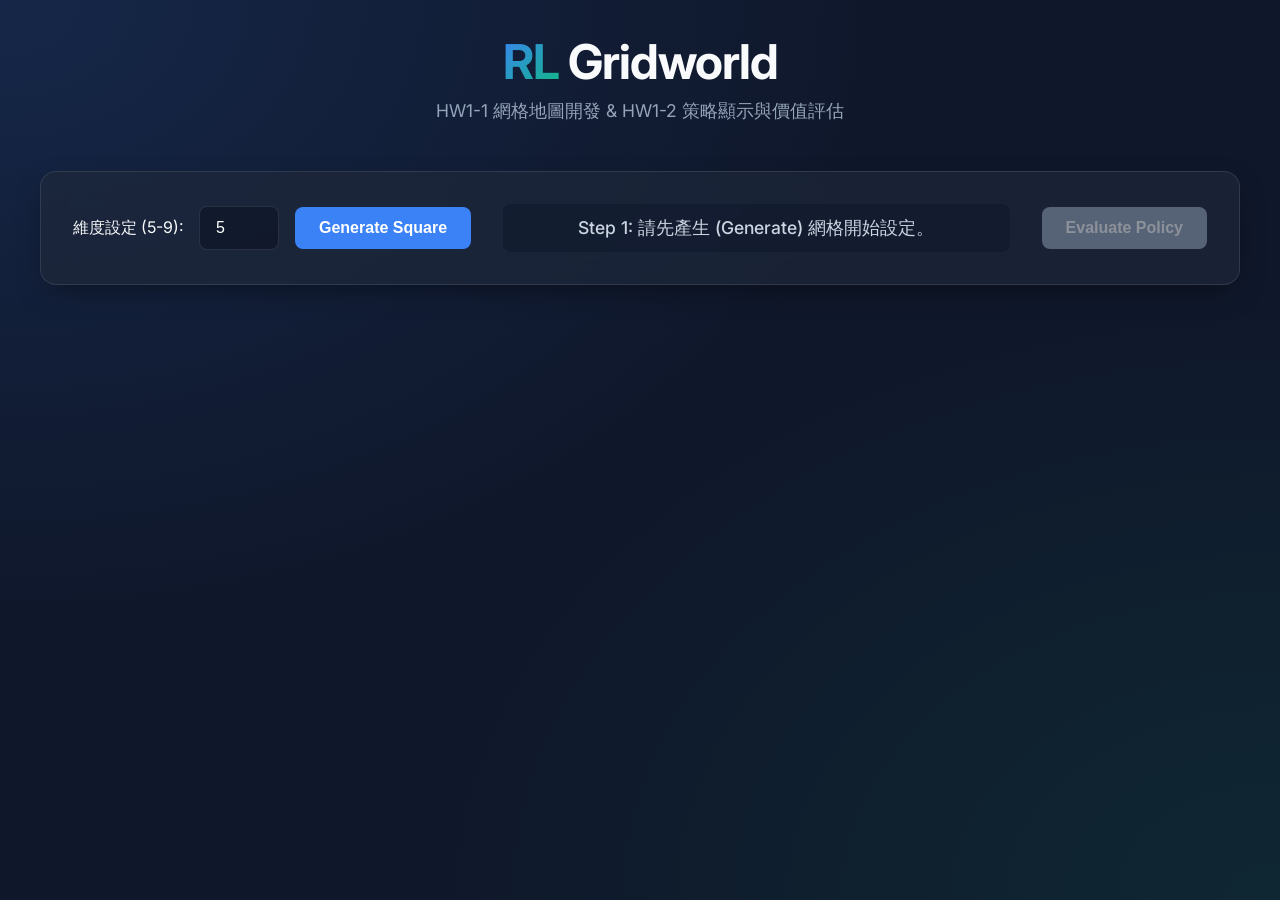
==== index.html @ 70021faa "chore: migrate from Flask backend to pure JS frontend static site for GitHub Pages" ====
<!DOCTYPE html>
<html lang="zh-Hant">
<head>
    <meta charset="UTF-8">
    <meta name="viewport" content="width=device-width, initial-scale=1.0">
    <title>RL Gridworld - HW1</title>
    <link href="https://fonts.googleapis.com/css2?family=Inter:wght@300;400;500;600;700&display=swap" rel="stylesheet">
    <!-- 改用相對路徑，讓 GitHub Pages 可以讀取 -->
    <link rel="stylesheet" href="static/css/style.css">
</head>
<body>
    <div class="app-container">
        <!-- Header Section -->
        <header>
            <h1><span class="highlight">RL</span> Gridworld</h1>
            <p>HW1-1 網格地圖開發 & HW1-2 策略顯示與價值評估</p>
        </header>

        <!-- Main Application Area -->
        <main>
            <!-- Control Panel -->
            <section class="controls glass-panel">
                <div class="input-group">
                    <label for="grid-size">維度設定 (5-9):</label>
                    <input type="number" id="grid-size" min="5" max="9" value="5">
                    <button id="btn-generate" class="btn primary">Generate Square</button>
                </div>
                
                <div class="status-box">
                    <p id="status-text">Step 1: 請先產生 (Generate) 網格開始設定。</p>
                </div>
                
                <button id="btn-evaluate" class="btn success disabled" disabled>Evaluate Policy</button>
            </section>

            <!-- Grid Setup Section -->
            <section class="grid-section" id="setup-section" style="display: none;">
                <h2 id="grid-title">5 x 5 Square Setup:</h2>
                <div class="grid-container" id="main-grid">
                    <!-- JavaScript will inject grid cells here -->
                </div>
            </section>
            
            <!-- Analysis Results Section -->
            <section class="results-section" id="results-section" style="display: none;">
                <div class="result-card glass-panel">
                    <h3>Value Matrix <span class="subtitle">V(s)</span></h3>
                    <div class="grid-container" id="value-grid"></div>
                </div>
                <div class="result-card glass-panel">
                    <h3>Policy Matrix <span class="subtitle">Random</span></h3>
                    <div class="grid-container" id="policy-grid"></div>
                </div>
            </section>
        </main>
    </div>

    <!-- 改用相對路徑，讓 GitHub Pages 可以讀取 -->
    <script src="static/js/main.js"></script>
</body>
</html>
---- static/css/style.css ----
/* Modern Dark Glassmorphism Theme */
:root {
    --bg-color: #0f172a;
    --panel-bg: rgba(30, 41, 59, 0.7);
    --border-color: rgba(255, 255, 255, 0.1);
    --text-primary: #f8fafc;
    --text-secondary: #94a3b8;
    --accent: #3b82f6;
    --accent-hover: #2563eb;
    --success: #10b981;
    --danger: #ef4444;
    --obstacle: #4b5563;
    --cell-bg: #1e293b;
    --cell-hover: #334155;
    --grid-line: #3b82f6;
}

* {
    box-sizing: border-box;
    margin: 0;
    padding: 0;
}

body {
    font-family: 'Inter', sans-serif;
    color: var(--text-primary);
    background-color: var(--bg-color);
    background-image: 
        radial-gradient(at 0% 0%, rgba(59, 130, 246, 0.15) 0px, transparent 50%),
        radial-gradient(at 100% 100%, rgba(16, 185, 129, 0.1) 0px, transparent 50%);
    min-height: 100vh;
    display: flex;
    justify-content: center;
    padding: 2rem;
}

.app-container {
    width: 100%;
    max-width: 1200px;
}

header {
    text-align: center;
    margin-bottom: 3rem;
    animation: fadeInDown 0.8s ease-out;
}

h1 {
    font-size: 3rem;
    font-weight: 700;
    letter-spacing: -1px;
    margin-bottom: 0.5rem;
}

.highlight {
    background: linear-gradient(135deg, var(--accent), var(--success));
    -webkit-background-clip: text;
    -webkit-text-fill-color: transparent;
}

header p {
    color: var(--text-secondary);
    font-size: 1.1rem;
}

.glass-panel {
    background: var(--panel-bg);
    border: 1px solid var(--border-color);
    border-radius: 16px;
    backdrop-filter: blur(12px);
    -webkit-backdrop-filter: blur(12px);
    box-shadow: 0 10px 30px -10px rgba(0, 0, 0, 0.5);
    padding: 2rem;
}

.controls {
    display: flex;
    flex-wrap: wrap;
    gap: 2rem;
    align-items: center;
    justify-content: space-between;
    margin-bottom: 3rem;
    animation: fadeInUp 0.8s ease-out;
}

.input-group {
    display: flex;
    align-items: center;
    gap: 1rem;
}

input[type="number"] {
    background: rgba(15, 23, 42, 0.8);
    border: 1px solid var(--border-color);
    color: white;
    padding: 0.75rem 1rem;
    border-radius: 8px;
    font-size: 1rem;
    width: 80px;
    outline: none;
    transition: border-color 0.3s;
}

input[type="number"]:focus {
    border-color: var(--accent);
}

.btn {
    padding: 0.75rem 1.5rem;
    border: none;
    border-radius: 8px;
    font-size: 1rem;
    font-weight: 600;
    cursor: pointer;
    transition: all 0.3s;
}

.btn.primary {
    background-color: var(--accent);
    color: white;
}

.btn.primary:hover {
    background-color: var(--accent-hover);
    transform: translateY(-2px);
    box-shadow: 0 4px 12px rgba(59, 130, 246, 0.4);
}

.btn.success {
    background-color: var(--success);
    color: white;
}

.btn.success:not(.disabled):hover {
    background-color: #059669;
    transform: translateY(-2px);
    box-shadow: 0 4px 12px rgba(16, 185, 129, 0.4);
}

.btn.disabled {
    opacity: 0.5;
    cursor: not-allowed;
    background-color: var(--text-secondary);
}

.status-box {
    flex-grow: 1;
    text-align: center;
    font-size: 1.1rem;
    font-weight: 500;
    background: rgba(15, 23, 42, 0.5);
    padding: 0.75rem 1.5rem;
    border-radius: 8px;
    color: #cbd5e1;
    transition: all 0.3s ease;
}

/* Grid Layouts */
.grid-section {
    display: flex;
    flex-direction: column;
    align-items: center;
    margin-bottom: 3rem;
    animation: fadeInUp 0.5s ease-out;
}

.grid-section h2 {
    margin-bottom: 1.5rem;
    color: var(--text-primary);
    font-weight: 600;
}

.grid-container {
    display: grid;
    gap: 4px;
    background-color: var(--grid-line);
    padding: 4px;
    border-radius: 12px;
    box-shadow: 0 8px 24px rgba(0, 0, 0, 0.3);
}

.cell {
    background-color: var(--cell-bg);
    width: 60px;
    height: 60px;
    display: flex;
    align-items: center;
    justify-content: center;
    font-size: 1.2rem;
    font-weight: 600;
    cursor: pointer;
    transition: background-color 0.2s, transform 0.1s;
    user-select: none;
    color: white;
    border-radius: 4px;
}

.cell.interactive:hover {
    background-color: var(--cell-hover);
}

.cell.interactive:active {
    transform: scale(0.95);
}

/* Cell Visual States */
.cell.start { background-color: var(--success) !important; color: white;}
.cell.end { background-color: var(--danger) !important; color: white;}
.cell.obstacle { background-color: var(--obstacle) !important; color: transparent;}

/* Results specific */
.results-section {
    display: flex;
    gap: 2rem;
    justify-content: center;
    flex-wrap: wrap;
    animation: fadeInUp 0.6s ease-out;
}

.result-card {
    flex: 1;
    min-width: 320px;
    display: flex;
    flex-direction: column;
    align-items: center;
}

.result-card h3 {
    margin-bottom: 1.5rem;
    color: var(--accent);
    font-size: 1.4em;
}

.subtitle {
    font-size: 0.7em;
    color: var(--text-secondary);
    font-weight: 400;
    margin-left: 0.5rem;
}

.cell.value-cell {
    font-size: 0.95rem;
    font-weight: 500;
    cursor: default;
}

.cell.policy-cell {
    font-size: 1.8rem;
    cursor: default;
}

/* Animations */
@keyframes fadeInDown {
    from { opacity: 0; transform: translateY(-20px); }
    to { opacity: 1; transform: translateY(0); }
}

@keyframes fadeInUp {
    from { opacity: 0; transform: translateY(20px); }
    to { opacity: 1; transform: translateY(0); }
}

/* Responsive Cell Sizes */
.grid-container[data-size="6"] .cell { width: 55px; height: 55px; font-size: 1.1rem; }
.grid-container[data-size="7"] .cell { width: 50px; height: 50px; font-size: 1rem; }
.grid-container[data-size="8"] .cell { width: 45px; height: 45px; font-size: 0.9rem; }
.grid-container[data-size="9"] .cell { width: 40px; height: 40px; font-size: 0.8rem; }
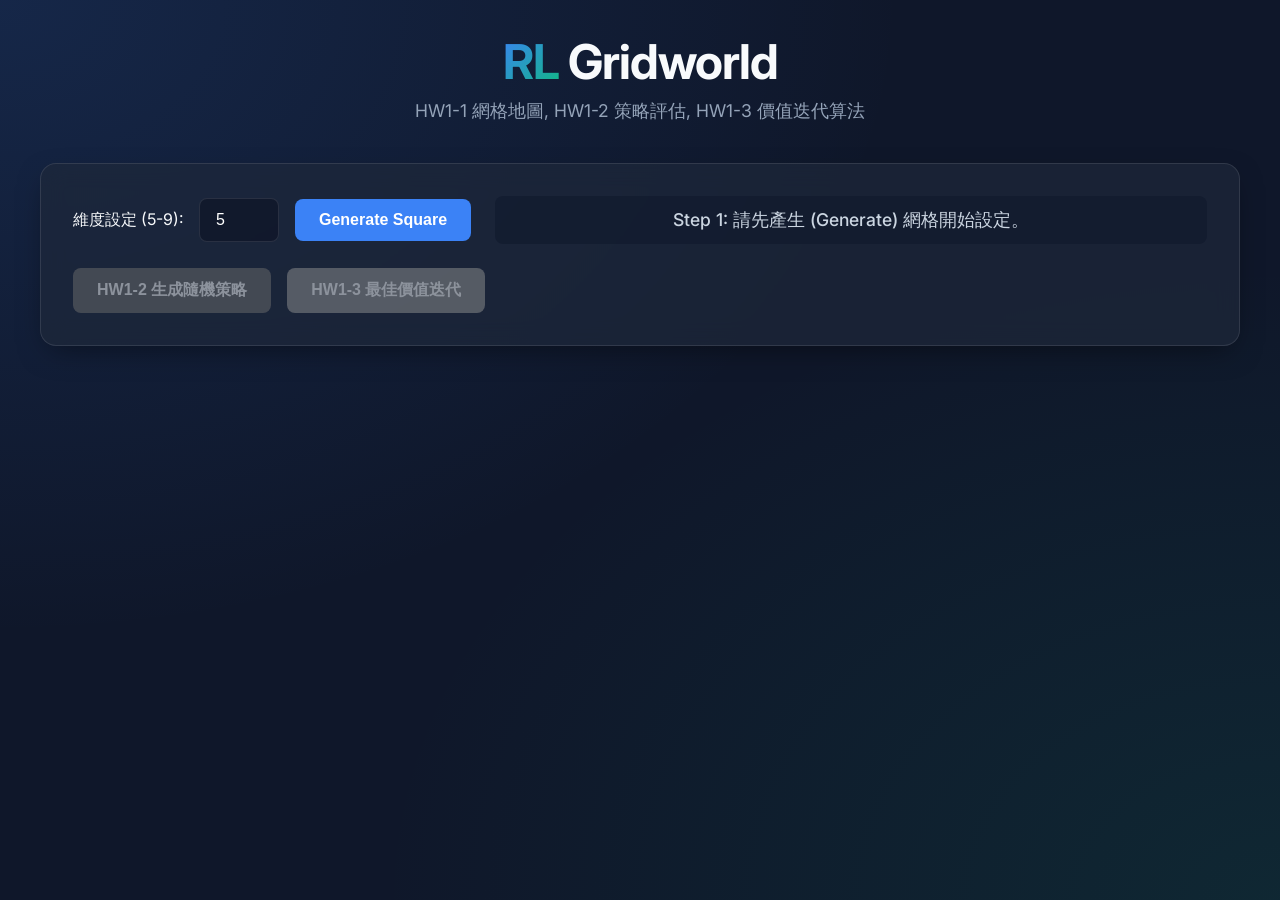
==== commit f54c509c: "feat: hybrid execution mode to support GitHub Pages statically while preserving Flask grading requir" ====
--- a/index.html
+++ b/index.html
@@ -4,8 +4,7 @@
     <meta charset="UTF-8">
     <meta name="viewport" content="width=device-width, initial-scale=1.0">
     <title>RL Gridworld - HW1</title>
-    <link href="https://fonts.googleapis.com/css2?family=Inter:wght@300;400;500;600;700&display=swap" rel="stylesheet">
-    <!-- 改用相對路徑，讓 GitHub Pages 可以讀取 -->
+    <link href="https://fonts.googleapis.com/css2?family=Inter:wght@300;400;500;600;700&display=swap" rel="stylesheet">    <!-- 改用相對路徑，同時支援 Flask 與 GitHub Pages -->
     <link rel="stylesheet" href="static/css/style.css">
 </head>
 <body>
@@ -13,7 +12,7 @@
         <!-- Header Section -->
         <header>
             <h1><span class="highlight">RL</span> Gridworld</h1>
-            <p>HW1-1 網格地圖開發 & HW1-2 策略顯示與價值評估</p>
+            <p>HW1-1 網格地圖, HW1-2 策略評估, HW1-3 價值迭代算法</p>
         </header>
 
         <!-- Main Application Area -->
@@ -30,7 +29,10 @@
                     <p id="status-text">Step 1: 請先產生 (Generate) 網格開始設定。</p>
                 </div>
                 
-                <button id="btn-evaluate" class="btn success disabled" disabled>Evaluate Policy</button>
+                <div class="action-buttons">
+                    <button id="btn-eval-random" class="btn secondary disabled" disabled>HW1-2 生成隨機策略</button>
+                    <button id="btn-val-iter" class="btn success disabled" disabled>HW1-3 最佳價值迭代</button>
+                </div>
             </section>
 
             <!-- Grid Setup Section -->
@@ -43,19 +45,19 @@
             
             <!-- Analysis Results Section -->
             <section class="results-section" id="results-section" style="display: none;">
-                <div class="result-card glass-panel">
-                    <h3>Value Matrix <span class="subtitle">V(s)</span></h3>
+                <div class="result-card glass-panel" id="result-wrapper">
+                    <h3 id="result-val-title">Value Matrix <span class="subtitle">V(s)</span></h3>
                     <div class="grid-container" id="value-grid"></div>
                 </div>
                 <div class="result-card glass-panel">
-                    <h3>Policy Matrix <span class="subtitle">Random</span></h3>
+                    <h3 id="result-pol-title">Policy Matrix <span class="subtitle">Policy</span></h3>
                     <div class="grid-container" id="policy-grid"></div>
                 </div>
             </section>
         </main>
     </div>
 
-    <!-- 改用相對路徑，讓 GitHub Pages 可以讀取 -->
+    <!-- 改用相對路徑，同時支援 Flask 與 GitHub Pages -->
     <script src="static/js/main.js"></script>
 </body>
 </html>
--- a/static/css/style.css
+++ b/static/css/style.css
@@ -13,6 +13,7 @@
     --cell-bg: #1e293b;
     --cell-hover: #334155;
     --grid-line: #3b82f6;
+    --path-color: rgba(16, 185, 129, 0.65); /* Highlight color for optimal path */
 }
 
 * {
@@ -41,7 +42,7 @@
 
 header {
     text-align: center;
-    margin-bottom: 3rem;
+    margin-bottom: 2.5rem;
     animation: fadeInDown 0.8s ease-out;
 }
 
@@ -55,6 +56,7 @@
 .highlight {
     background: linear-gradient(135deg, var(--accent), var(--success));
     -webkit-background-clip: text;
+    background-clip: text;
     -webkit-text-fill-color: transparent;
 }
 
@@ -76,7 +78,7 @@
 .controls {
     display: flex;
     flex-wrap: wrap;
-    gap: 2rem;
+    gap: 1.5rem;
     align-items: center;
     justify-content: space-between;
     margin-bottom: 3rem;
@@ -115,32 +117,31 @@
     transition: all 0.3s;
 }
 
-.btn.primary {
-    background-color: var(--accent);
-    color: white;
-}
-
-.btn.primary:hover {
-    background-color: var(--accent-hover);
-    transform: translateY(-2px);
-    box-shadow: 0 4px 12px rgba(59, 130, 246, 0.4);
-}
-
-.btn.success {
-    background-color: var(--success);
-    color: white;
-}
-
-.btn.success:not(.disabled):hover {
-    background-color: #059669;
-    transform: translateY(-2px);
-    box-shadow: 0 4px 12px rgba(16, 185, 129, 0.4);
+.btn.primary { background-color: var(--accent); color: white; }
+.btn.primary:hover { 
+    background-color: var(--accent-hover); 
+    transform: translateY(-2px); 
+    box-shadow: 0 4px 12px rgba(59, 130, 246, 0.4); 
+}
+
+.btn.success { background-color: var(--success); color: white; }
+.btn.success:not(.disabled):hover { 
+    background-color: #059669; 
+    transform: translateY(-2px); 
+    box-shadow: 0 4px 12px rgba(16, 185, 129, 0.4); 
+}
+
+.btn.secondary { background-color: #6366f1; color: white; }
+.btn.secondary:not(.disabled):hover { 
+    background-color: #4f46e5; 
+    transform: translateY(-2px); 
+    box-shadow: 0 4px 12px rgba(99, 102, 241, 0.4); 
 }
 
 .btn.disabled {
     opacity: 0.5;
     cursor: not-allowed;
-    background-color: var(--text-secondary);
+    filter: grayscale(1);
 }
 
 .status-box {
@@ -155,6 +156,12 @@
     transition: all 0.3s ease;
 }
 
+.action-buttons {
+    display: flex;
+    gap: 1rem;
+    flex-wrap: wrap;
+}
+
 /* Grid Layouts */
 .grid-section {
     display: flex;
@@ -189,7 +196,7 @@
     font-size: 1.2rem;
     font-weight: 600;
     cursor: pointer;
-    transition: background-color 0.2s, transform 0.1s;
+    transition: background-color 0.2s, transform 0.1s, box-shadow 0.2s;
     user-select: none;
     color: white;
     border-radius: 4px;
@@ -208,6 +215,14 @@
 .cell.end { background-color: var(--danger) !important; color: white;}
 .cell.obstacle { background-color: var(--obstacle) !important; color: transparent;}
 
+/* Optimal Path Visual Highlight */
+.cell.path-highlight {
+    background-color: var(--path-color) !important;
+    box-shadow: inset 0 0 12px rgba(16, 185, 129, 0.8), 0 0 8px rgba(16, 185, 129, 0.5);
+    border: 1px solid rgba(16, 185, 129, 0.9);
+    z-index: 10;
+}
+
 /* Results specific */
 .results-section {
     display: flex;
@@ -229,6 +244,7 @@
     margin-bottom: 1.5rem;
     color: var(--accent);
     font-size: 1.4em;
+    text-align: center;
 }
 
 .subtitle {
@@ -237,6 +253,10 @@
     font-weight: 400;
     margin-left: 0.5rem;
 }
+.subtitle.highlight-text {
+    color: var(--success);
+    font-weight: 600;
+}
 
 .cell.value-cell {
     font-size: 0.95rem;
@@ -247,6 +267,9 @@
 .cell.policy-cell {
     font-size: 1.8rem;
     cursor: default;
+}
+.cell.policy-cell.path-highlight {
+    color: #fbbf24 !important; /* Golden yellow arrows for the optimal path */
 }
 
 /* Animations */
